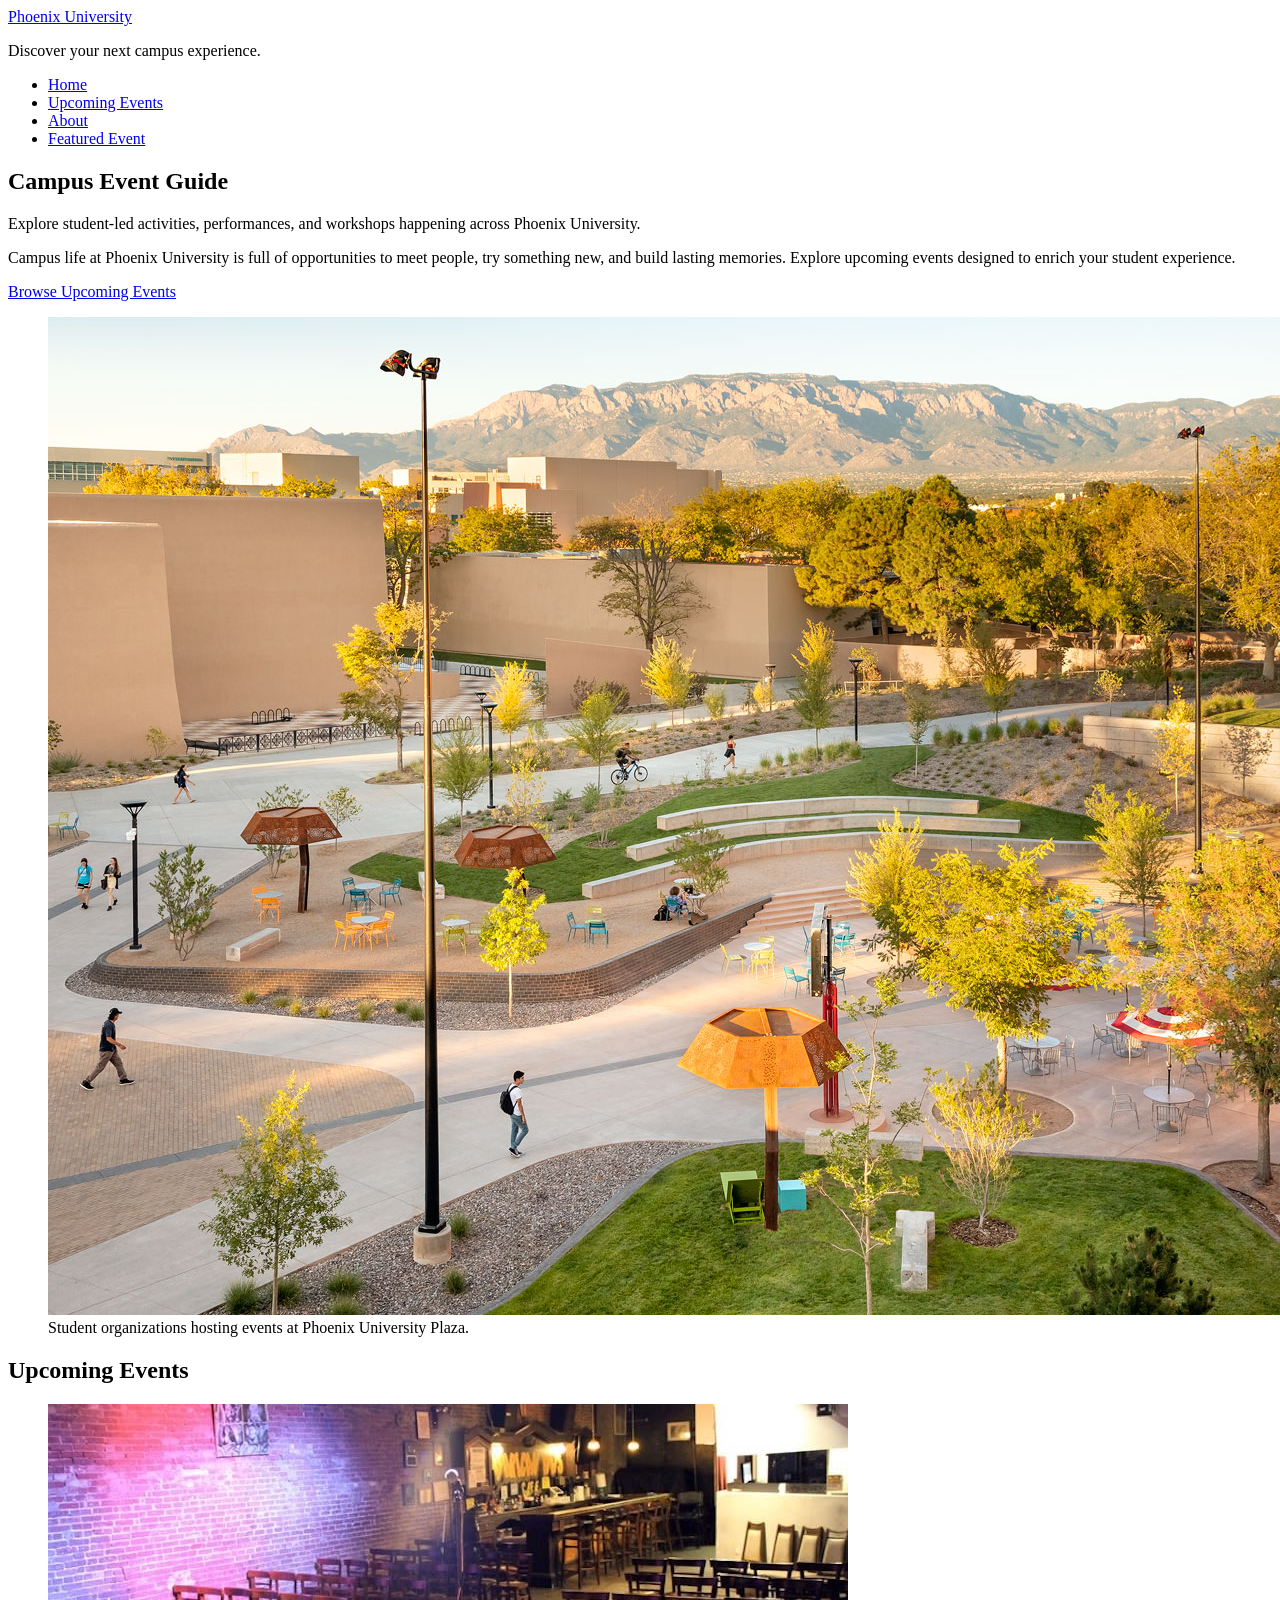
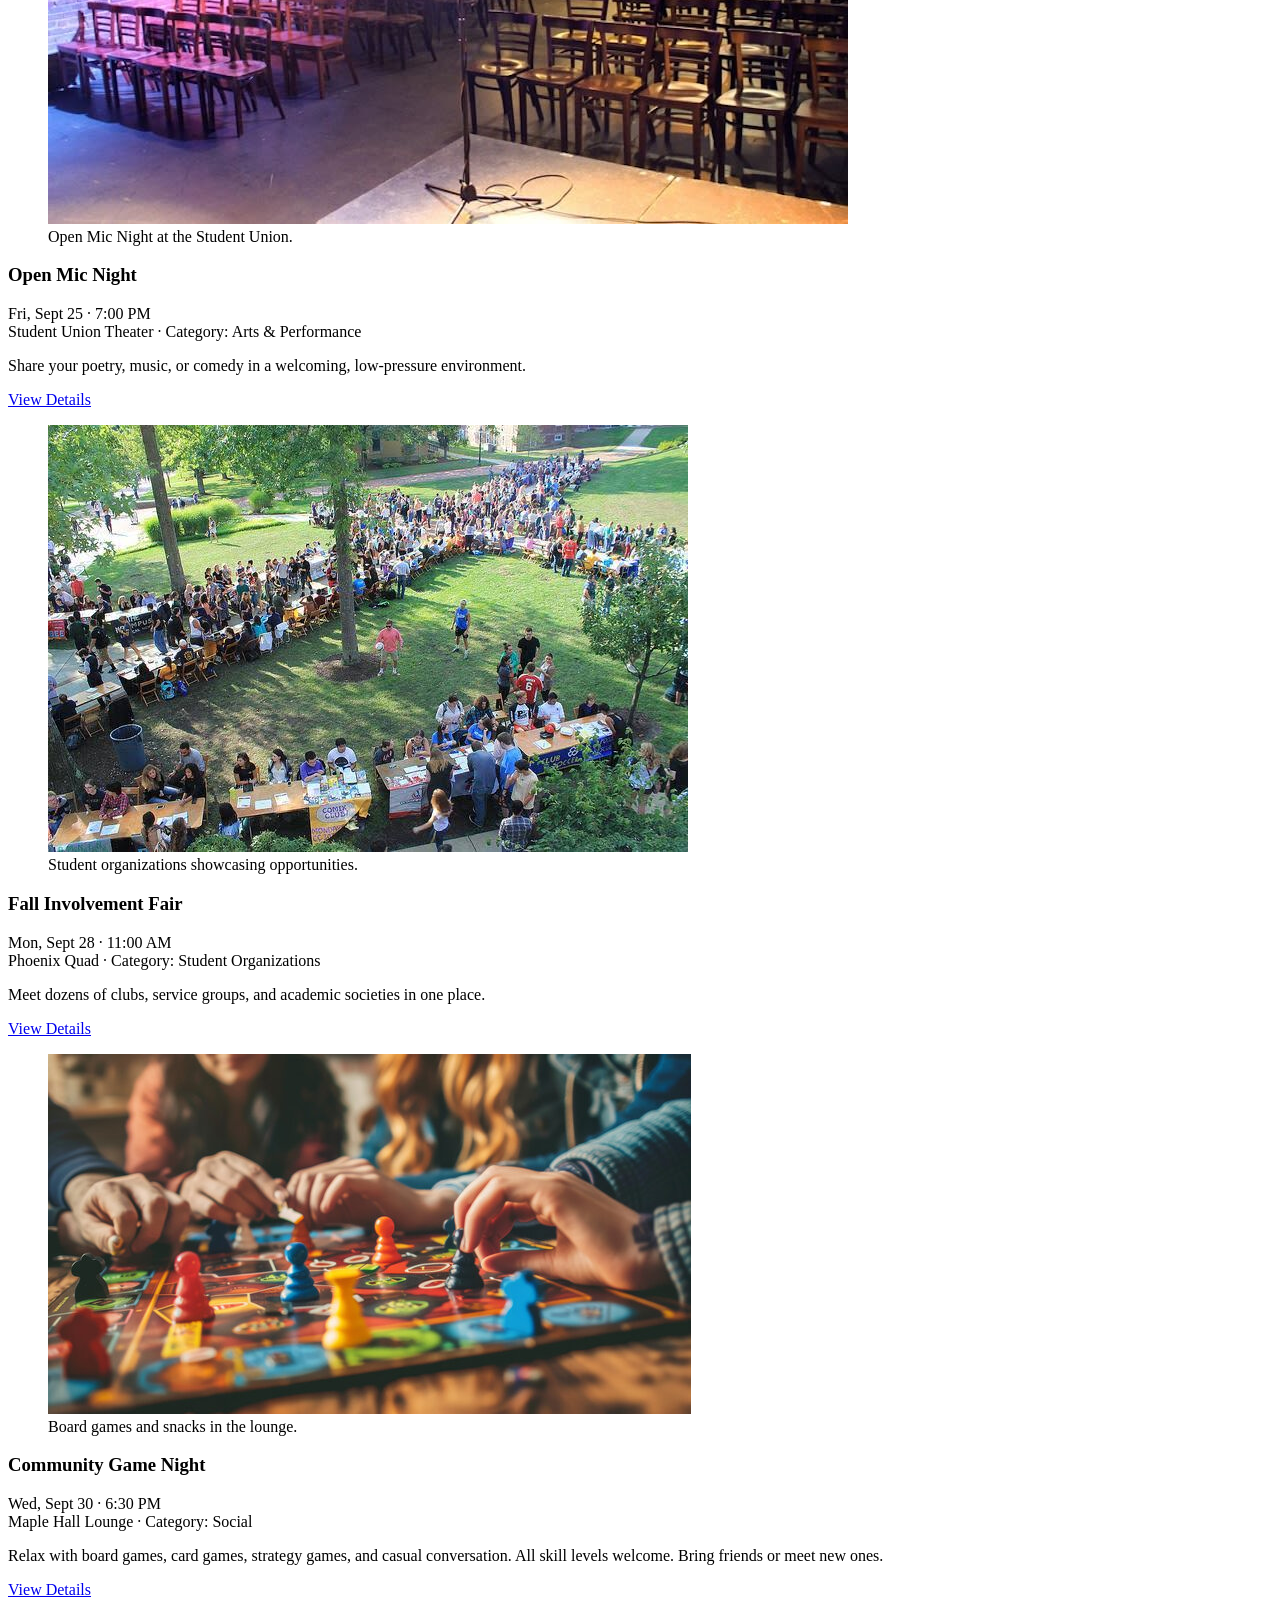
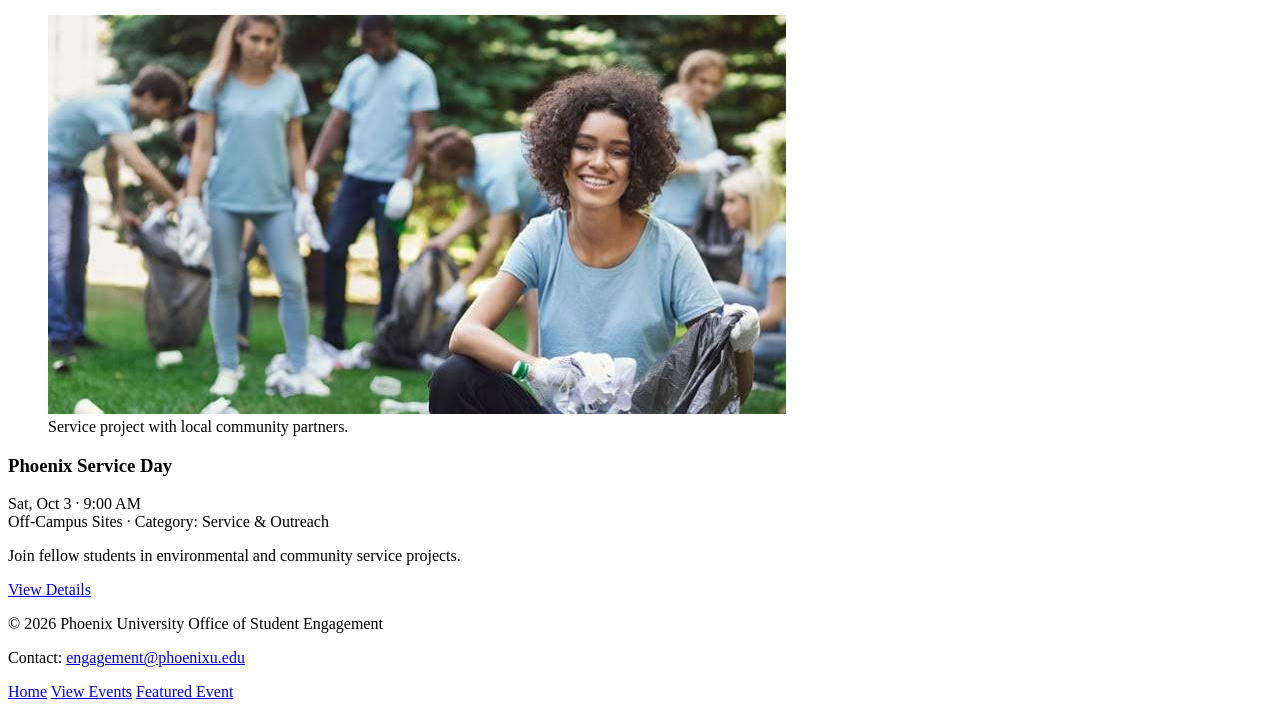
==== index.html @ d51fff83 "adding all files, images, and introductory code." ====
<!DOCTYPE html>
<html lang="en">
<head>
  <meta charset="UTF-8">
  <title>Phoenix University Campus Event Guide</title>
  <meta name="viewport" content="width=device-width, initial-scale=1">
  <link rel="stylesheet" href="css/styles.css">
</head>
<body>
  <header class="site-header">
    <div class="logo-tagline">
  <a href="index.html" class="site-logo">Phoenix University</a>
  <p class="tagline">Discover your next campus experience.</p>
</div>

    <nav class="main-nav">
      <ul>
        <li><a href="index.html">Home</a></li>
        <li><a href="#upcoming-events">Upcoming Events</a></li>
        <li><a href="#about">About</a></li>
        <li><a href="event.html">Featured Event</a></li>
      </ul>
    </nav>
  </header>

  <main>
    <section class="hero">
      <div class="hero-content">
        <h1>Campus Event Guide</h1>
        <p>Explore student-led activities, performances, and workshops happening across Phoenix University.</p>
        <p>Campus life at Phoenix University is full of opportunities to meet people, try something new, and build lasting memories. Explore upcoming events designed to enrich your student experience.</p>
        <a href="#upcoming-events" class="btn">Browse Upcoming Events</a>
      </div>
      <figure class="hero-image">
        <img src="images/campus-plaza.jpg" alt="Students gathering in a campus plaza with event booths">
        <figcaption>Student organizations hosting events at Phoenix University Plaza.</figcaption>
      </figure>
    </section>

    <section id="upcoming-events" class="events-section">
      <h2>Upcoming Events</h2>
      <div class="events-grid">
        <article class="event-card">
          <figure>
            <img src="images/open-mic-night.jpg" alt="Student performing at an open mic night">
            <figcaption>Open Mic Night at the Student Union.</figcaption>
          </figure>
          <h3>Open Mic Night</h3>
          <p class="event-meta">
            <time datetime="2026-09-25T19:00">Fri, Sept 25 · 7:00 PM</time><br>
            Student Union Theater · Category: Arts & Performance
          </p>
          <p class="event-description">Share your poetry, music, or comedy in a welcoming, low-pressure environment.</p>
          <a href="event.html" class="details-link">View Details</a>
        </article>

        <article class="event-card wide">
          <figure>
            <img src="images/club-fair.jpg" alt="Rows of tables at a campus club fair">
            <figcaption>Student organizations showcasing opportunities.</figcaption>
          </figure>
          <h3>Fall Involvement Fair</h3>
          <p class="event-meta">
            <time datetime="2026-09-28T11:00">Mon, Sept 28 · 11:00 AM</time><br>
            Phoenix Quad · Category: Student Organizations
          </p>
          <p class="event-description">Meet dozens of clubs, service groups, and academic societies in one place.</p>
          <a href="event.html" class="details-link">View Details</a>
        </article>
<article class="event-card">
    <figure>
        <img src="images/game-night.jpg" alt="Students playing board games at tables">
        <figcaption>Board games and snacks in the lounge.</figcaption>
    </figure>
    <h3>Community Game Night</h3>
    <p class="event-meta">
        <time datetime="2026-09-30T18:30">Wed, Sept 30 · 6:30 PM</time><br>
        Maple Hall Lounge · Category: Social
    </p>
    <p class="event-description">
        Relax with board games, card games, strategy games, and casual conversation.
        All skill levels welcome. Bring friends or meet new ones.
    </p>
    <a href="event.html" class="details-link">View Details</a>
</article>
<article class="event-card wide">
  <figure>
    <img src="images/volunteer-day.jpg" alt="Students planting trees during a volunteer event">
    <figcaption>Service project with local community partners.</figcaption>
  </figure>
  <h3>Phoenix Service Day</h3>
  <p class="event-meta">
    <time datetime="2026-10-03T09:00">Sat, Oct 3 · 9:00 AM</time><br>
    Off-Campus Sites · Category: Service & Outreach
  </p>
  <p class="event-description">Join fellow students in environmental and community service projects.</p>
  <a href="event.html" class="details-link">View Details</a>
</article>
<footer class="site-footer">
    <p>&copy; 2026 Phoenix University Office of Student Engagement</p>
    <p>Contact: <a href="mailto:engagement@phoenixu.edu">engagement@phoenixu.edu</a></p>
    <nav class="footer-nav">
      <a href="index.html">Home</a>
      <a href="index.html#upcoming-events">View Events</a>
      <a href="event.html">Featured Event</a>
    </nav>
  </footer>
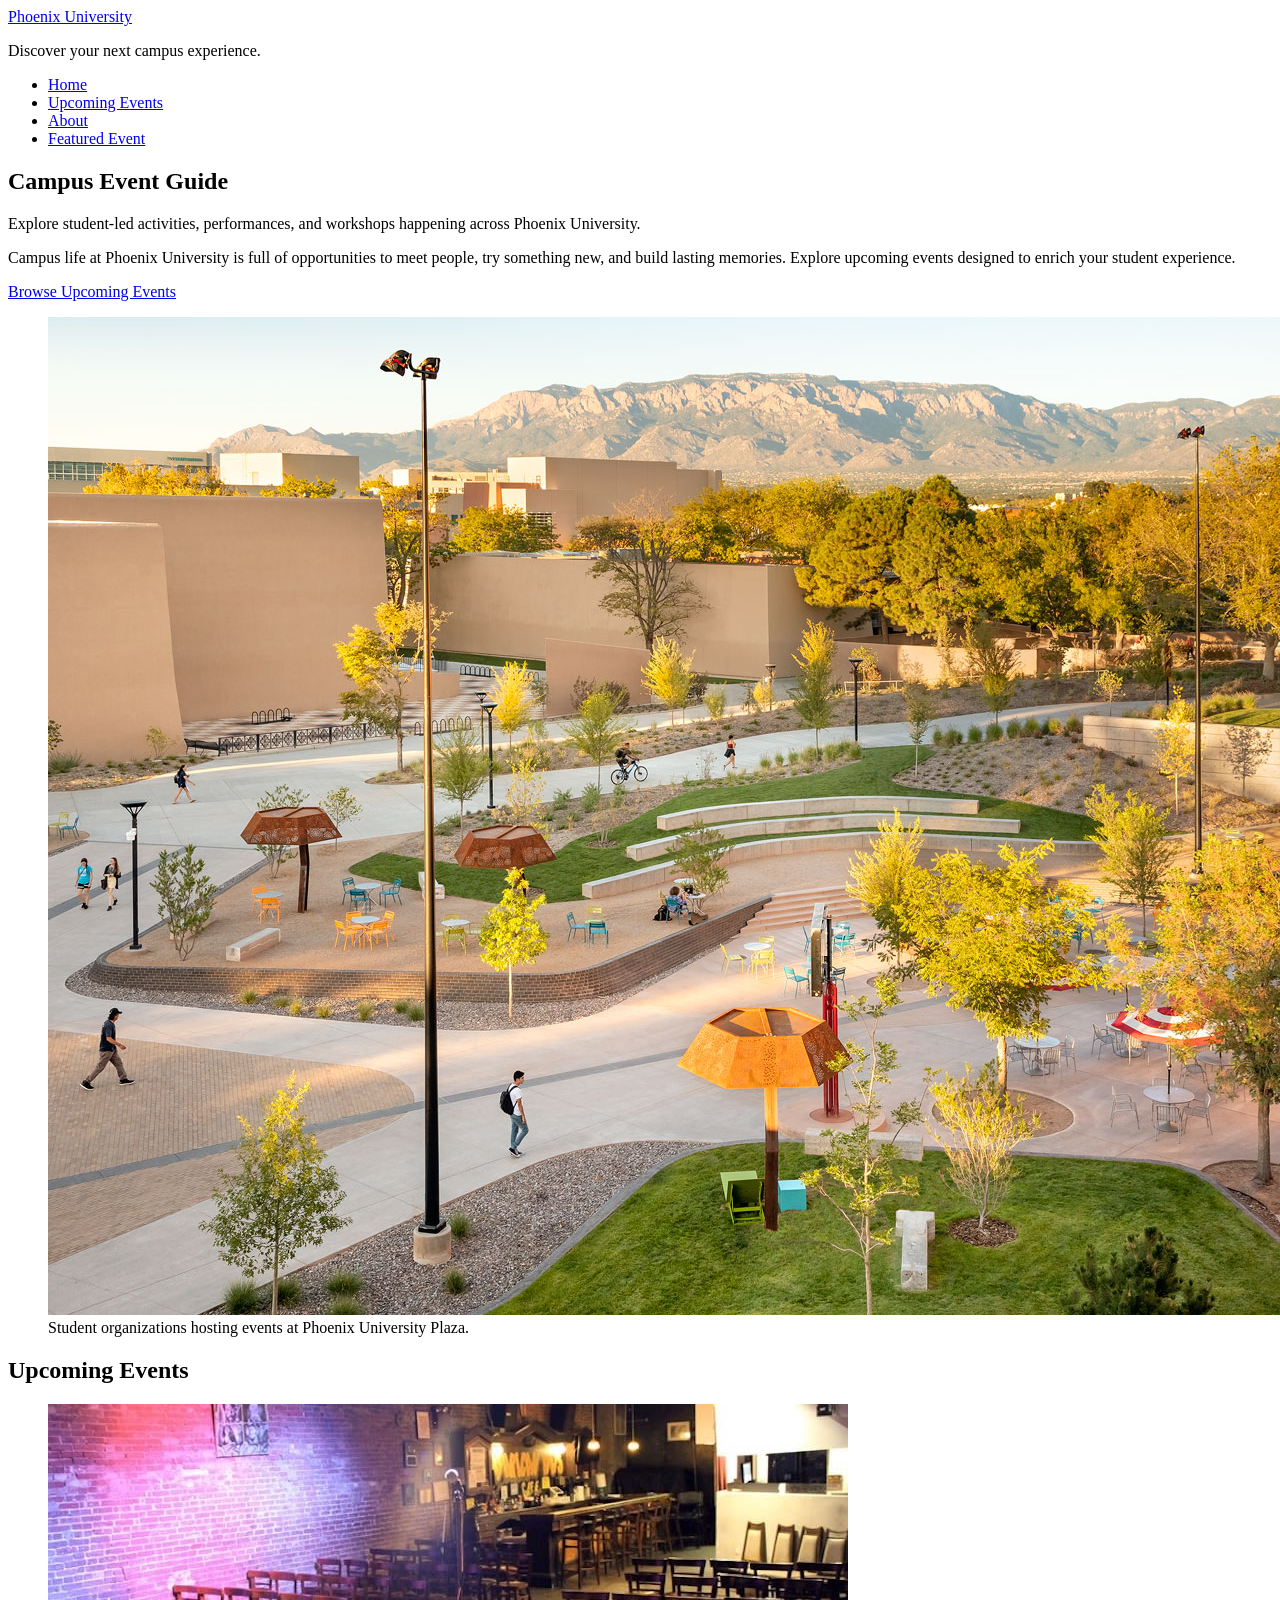
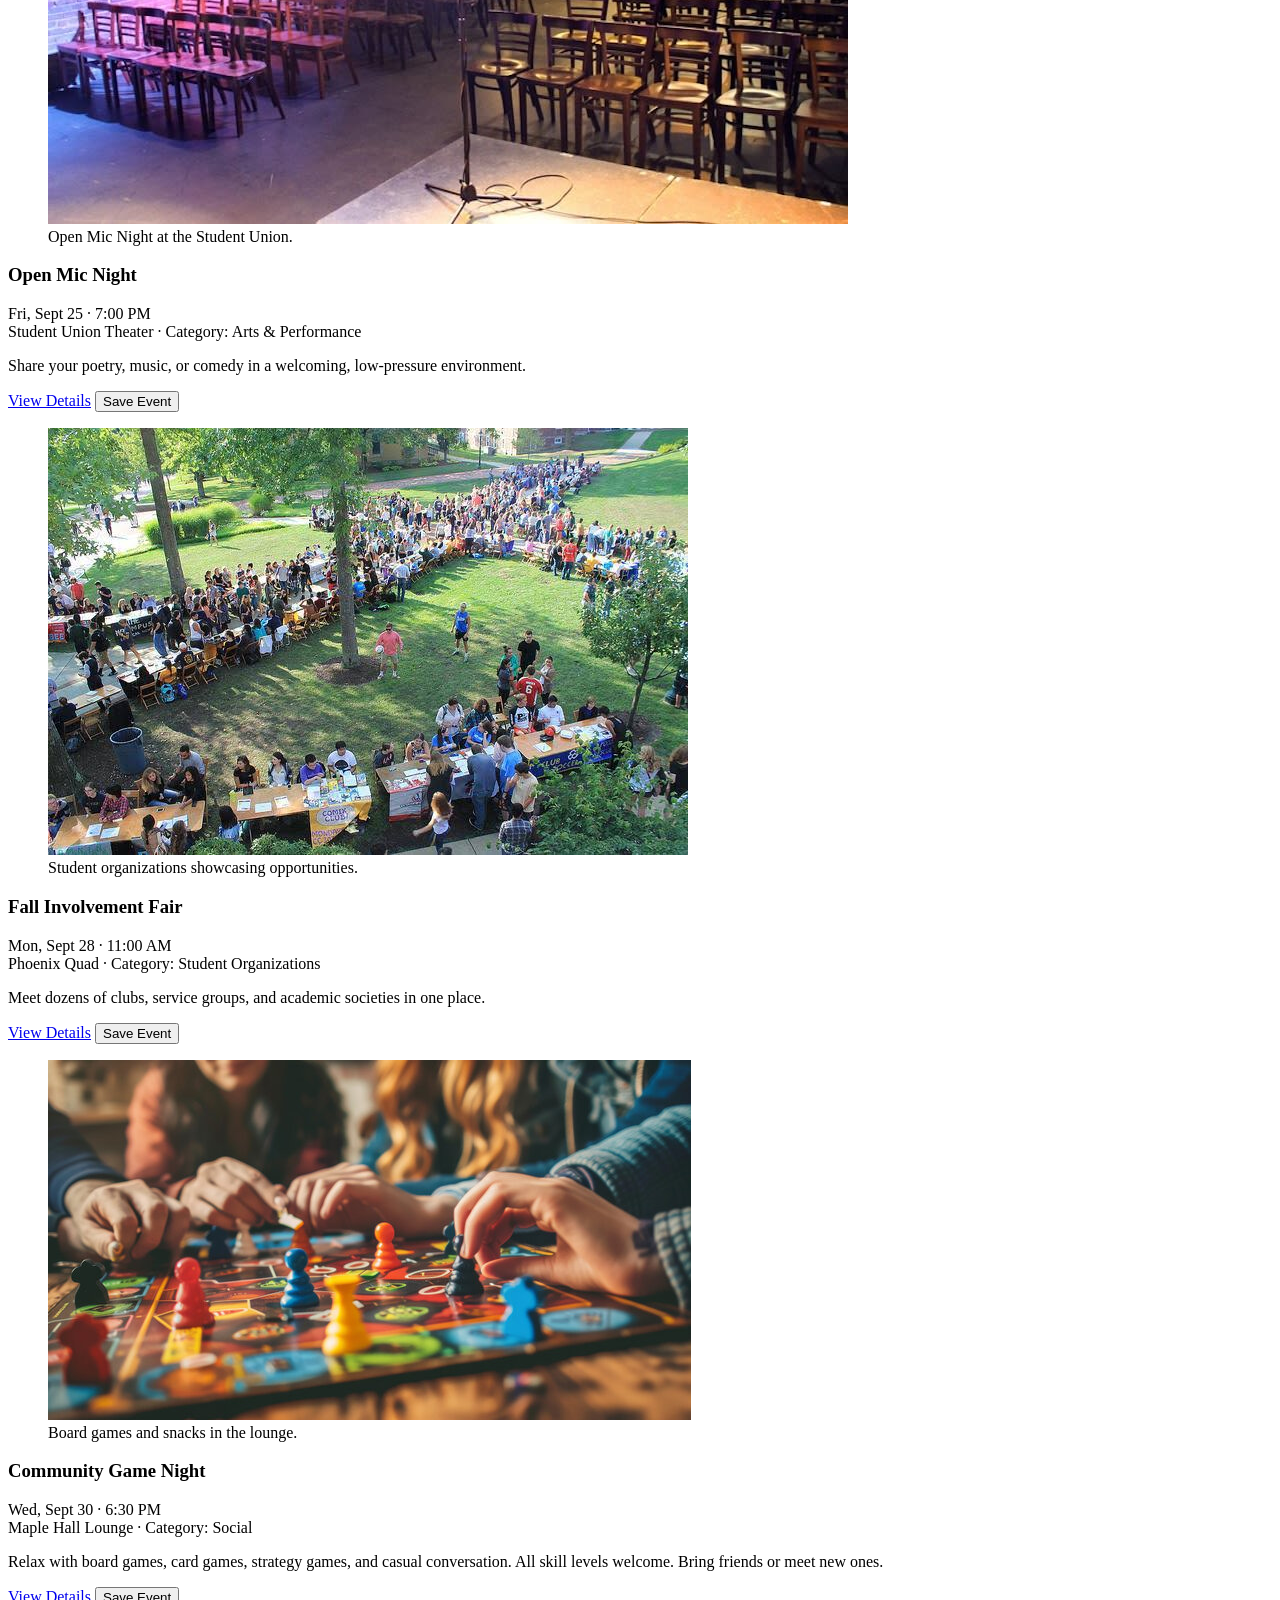
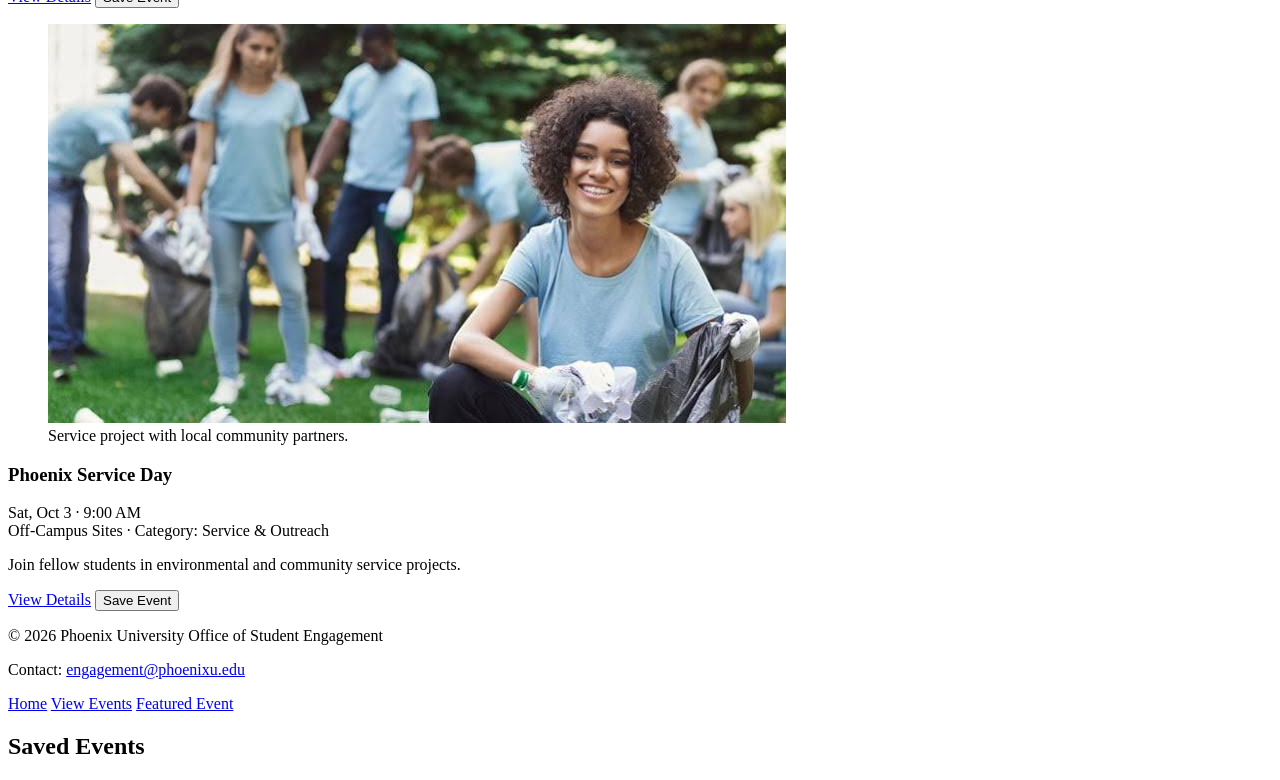
==== commit e54c3c17: "added save and remove event buttons and added a highlight border" ====
--- a/index.html
+++ b/index.html
@@ -96,6 +96,10 @@
   <p class="event-description">Join fellow students in environmental and community service projects.</p>
   <a href="event.html" class="details-link">View Details</a>
 </article>
+
+      </div> <!-- closes .events-grid -->
+    </section> <!-- closes #upcoming-events -->
+
 <footer class="site-footer">
     <p>&copy; 2026 Phoenix University Office of Student Engagement</p>
     <p>Contact: <a href="mailto:engagement@phoenixu.edu">engagement@phoenixu.edu</a></p>
@@ -104,4 +108,5 @@
       <a href="index.html#upcoming-events">View Events</a>
       <a href="event.html">Featured Event</a>
     </nav>
-  </footer>+  </footer>
+  <script src="js/save-events.js" defer></script>
